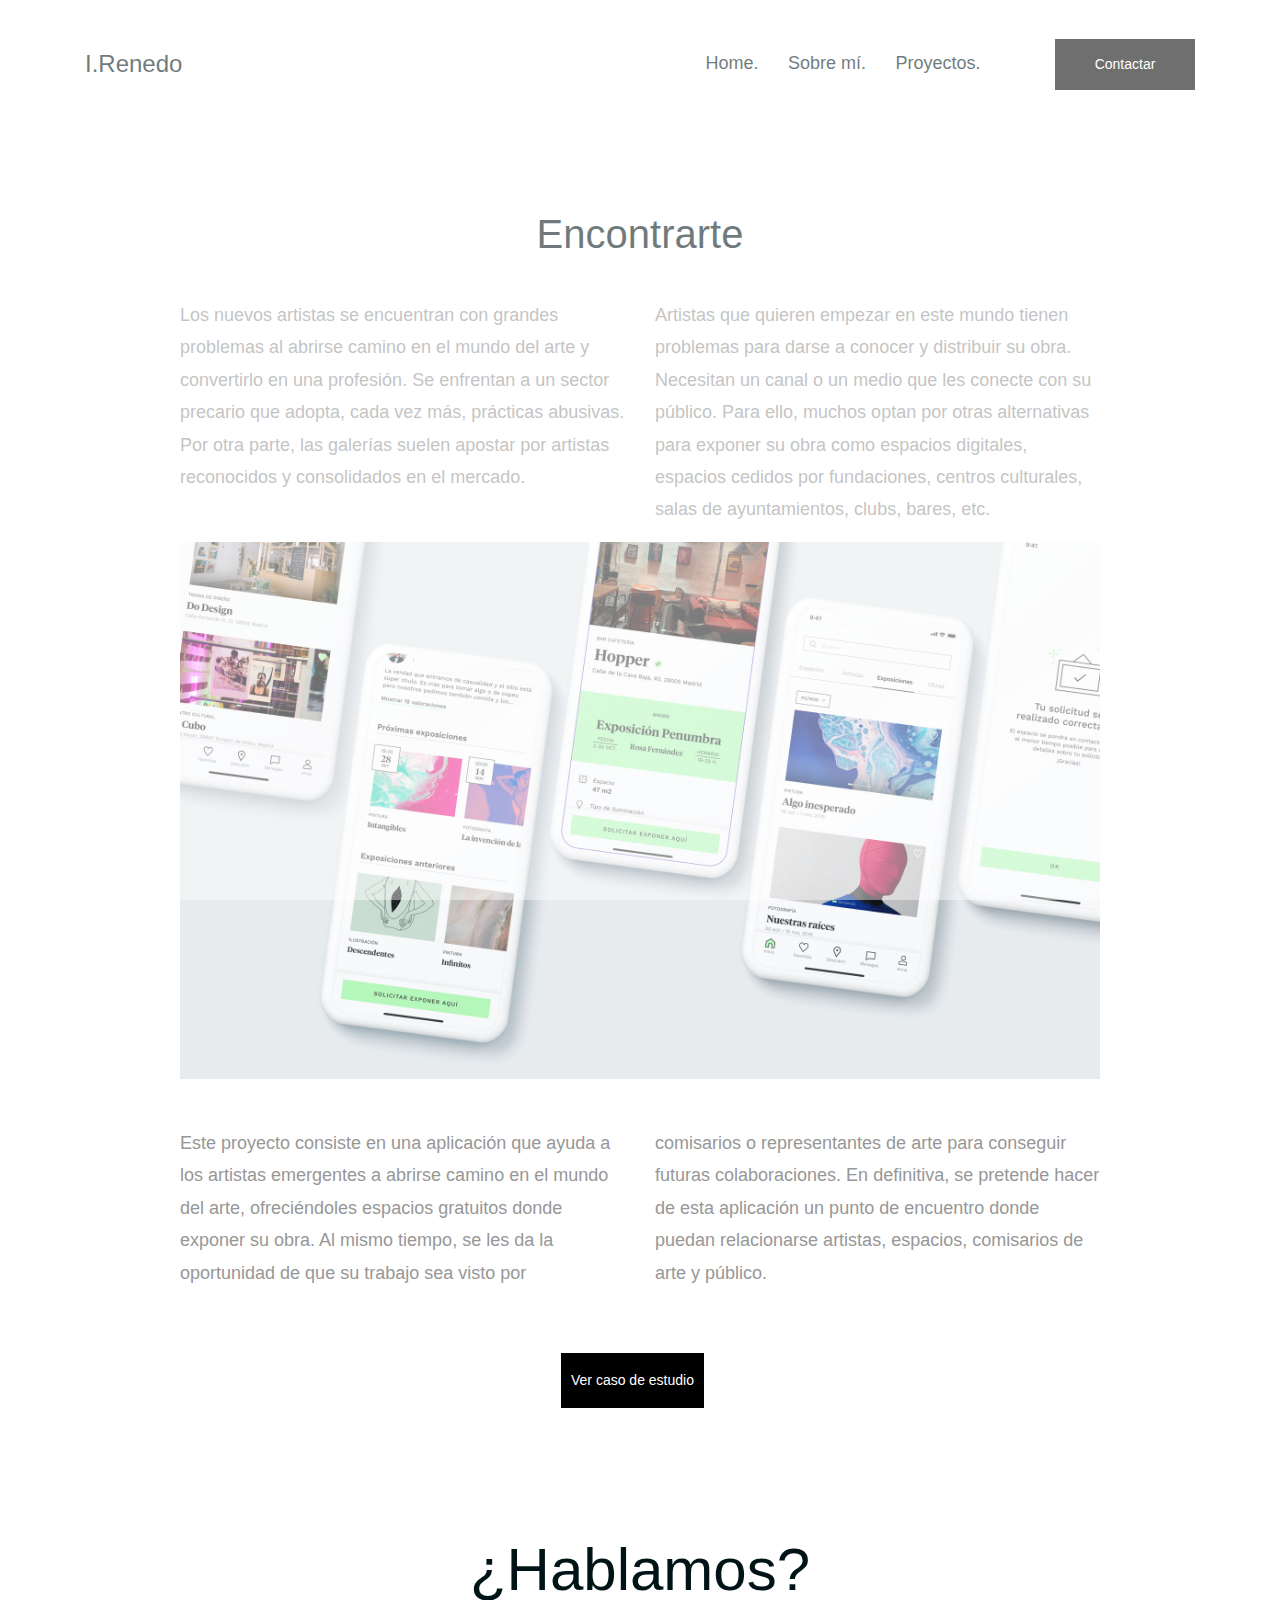
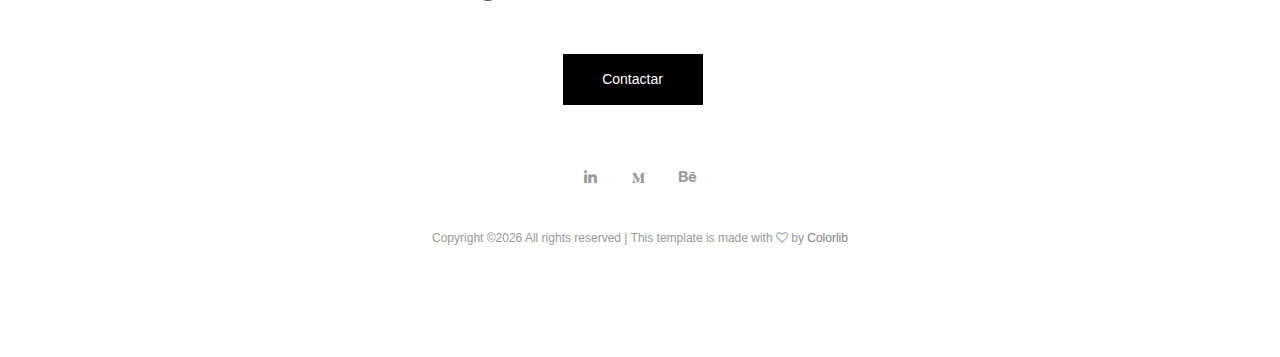
==== proyecto3.html @ 371dfecd "version 2" ====
<!DOCTYPE html>
<html lang="en">
<head>
	<title>Irene Renedo - Portfolio</title>
	<meta charset="UTF-8">
	<meta name="description" content="Riddle - Portfolio Template">
	<meta name="keywords" content="portfolio, riddle, onepage, creative, html">
	<meta name="viewport" content="width=device-width, initial-scale=1.0">
	<!-- Favicon -->   
	<link href="./img/irene-favicon.png" rel="shortcut icon"/>

	<!-- Google Fonts -->
	<link href="https://fonts.googleapis.com/css?family=Josefin+Sans:400,400i,600,600i,700" rel="stylesheet">

	<!-- Stylesheets -->
	<link rel="stylesheet" href="css/bootstrap.min.css"/>
	<link rel="stylesheet" href="css/font-awesome.min.css"/>
	<link rel="stylesheet" href="css/magnific-popup.css"/>
	<link rel="stylesheet" href="css/style.css"/>


	<!--[if lt IE 9]>
	  <script src="https://oss.maxcdn.com/html5shiv/3.7.2/html5shiv.min.js"></script>
	  <script src="https://oss.maxcdn.com/respond/1.4.2/respond.min.js"></script>
	<![endif]-->

</head>
<body>
	<!-- Page Preloder -->
	<div id="preloder">
		<div class="loader"></div>
	</div>

	<!-- header section start -->
	<header class="header-section">
		<div class="container">
			<div class="row">
				<div class="col-lg-4 col-md-3">
					<div class="logo">
						<h2 class="site-logo">I.Renedo</h2>
					</div>
				</div>
				<div class="col-lg-8 col-md-9">
					<nav class="main-menu">
						<ul>
							<li><a href="index.html">Home.</a></li>
							<li><a href="sobremi.html">Sobre mí.</a></li>
							<li><a href="index.html#proyectos">Proyectos.</a></li>
							<a href="mailto:irenedogomez@gmail.com" class="site-btn header-btn">Contactar</a>
						</ul>
					</nav>
				</div>
			</div>
		</div>
		<div class="nav-switch">
			<i class="fa fa-bars"></i>
		</div>
	</header>
    <!-- header section end -->
	
	<div class="titleproyecto">
			
				<h1>Encontrarte</h1>
				<p></p>
			
		</section>



    <section class="portfolio">
        <div class="container" data-aos="fade-up">
          <div class="row justify-content-center">
            <div class="col-md-10">
              <div class="row work-detail">
                <div class="col-md-4 ">
                  <span class=caption></span>
                  <strong></strong>
                </div>
                <div class="col-md-4">
                  <span class=caption></span>
                  <strong></strong>
                </div>
                <div class="col-md-4">
                  <span class=caption></span>
                  <strong></strong>
                </div>
              </div>
              
              <div class="row">
                <div class="col-md-6">
              <p class="mb-5">Los nuevos artistas se encuentran con grandes problemas al abrirse camino en el mundo del arte y convertirlo en una profesión. Se enfrentan a un sector precario que adopta, cada vez más, prácticas abusivas. Por otra parte, las galerías suelen apostar por artistas reconocidos y consolidados en el mercado.</p>
                </div>
                <div class="col-md-6">
                  <p>Artistas que quieren empezar en este mundo tienen problemas para darse a conocer y distribuir su obra. Necesitan un canal o un medio que les conecte con su público. Para ello, muchos optan por otras alternativas para exponer su obra como espacios digitales, espacios cedidos por fundaciones, centros culturales, salas de ayuntamientos, clubs, bares, etc.</p>
                </div>
              </div>
  
  
              <p class="text-center mb-5"><img src="./img/Encontrarte_interior.jpg" alt="imagen proyecto Irene Renedo" class="img-fluid"></p>
  
              <div class="row mb-5">
                <div class="col-md-6">
                  <p>Este proyecto consiste en una aplicación que ayuda a los artistas emergentes a abrirse camino en el mundo del arte, ofreciéndoles espacios gratuitos donde exponer su obra. Al mismo tiempo, se les da la oportunidad de que su trabajo sea visto por</p>
                </div>
                <div class="col-md-6">
                  <p>comisarios o representantes de arte para conseguir futuras colaboraciones. En definitiva, se pretende hacer de esta aplicación un punto de encuentro donde puedan relacionarse artistas, espacios, comisarios de arte y público.</p>
                </div>
              </div>
              
  
              <!-- <p class="text-center mb-5"><img src="images/img_1_large.jpg" alt="Image placeholder" class="img-fluid"></p>-->
			  
              <p class="text-center"><a href="https://medium.com/@irenedogomez/dont-read-this-o-c%C3%B3mo-salir-de-la-monoton%C3%ADa-89476a859c43" target="_blank" class="site-btn">Ver caso de estudio</a></p>
            </div>
  
  
            
          </div>
  
        </div>
      </section>




  <!-- footer section start -->
	<footer class="footer-section text-center">
		<div class="container">
			<h2 class="section-title mb-5">¿Hablamos?</h2>
			<a href="mailto:irenedogomez@gmail.com" class="site-btn">Contactar</a>
			<div class="social-links">
				<a href="https://www.linkedin.com/in/irene-renedo" target="_blank"><span class="fa fa-linkedin"></span></a>
				<a href="https://medium.com/@irenedogomez" target="_blank"><img src= "./img/medium.png" width="13px"></a>
				<a href="https://www.behance.net/irenedogomce1c" target="_blank"><span class="fa fa-behance"></span></a>
			</div>
			<div class="copyright"><!-- Link back to Colorlib can't be removed. Template is licensed under CC BY 3.0. -->
Copyright &copy;<script>document.write(new Date().getFullYear());</script> All rights reserved | This template is made with <i class="fa fa-heart-o" aria-hidden="true"></i> by <a href="https://colorlib.com" target="_blank">Colorlib</a>
<!-- Link back to Colorlib can't be removed. Template is licensed under CC BY 3.0. -->
</div>
		</div>
	</footer>
	<!-- footer section end -->



	<!--====== Javascripts & Jquery ======-->
	<script src="js/jquery-2.1.4.min.js"></script>
	<script src="js/bootstrap.min.js"></script>
	<script src="js/mixitup.min.js"></script>
	<script src="js/magnific-popup.min.js"></script>
	<script src="js/main.js"></script>
</body>
</html>
---- css/style.css ----
/* =================================
------------------------------------
  Riddle - Portfolio
  Version: 1.0
 ------------------------------------ 
 ====================================*/

/*----------------------------------------*/
/* Template default CSS
/*----------------------------------------*/
@font-face {
  font-family: "Graphit";
  src: url("fonts/Graphit-Regular.otf")
}


h1,
h2,
h3,
h4,
h5,
h6 {
  color: #001418;
  margin: 0;
  font-weight: 400;
  font-family: 'Graphit', sans-serif;
}

p {
  font-size: 18px;
  color: #979797;
  line-height: 1.8;
  
}

.gallery-p {
  color: #000;
  font-size: 20px;
  margin-top: 20px;
  margin-bottom: 0px;
  margin-left: 30px;
  
}

.gallery-p2 {
  color: #000;
  font-size: 12px;
  margin-top: 0px;
  margin-left: 30px;
  
}

img {
  max-width: 100%;
}

input:focus,
select:focus,
button:focus,
textarea:focus {
  outline: none;
}

a {
  color: grey;
  text-decoration: none;
  cursor: pointer;
}

a:hover,
a:focus {

  color: grey;
  text-decoration: underline;
  outline: none;
}


ul,
ol {
  padding: 0;
  margin: 0;
}

h1 {text-align: center; margin-bottom: 40px;}


.titleproyecto {margin-top: 100px;}


#wrapper {
  display: table;
  width:100%;
  height:100%;
}

#wrapper-inner {
  display: table-cell;
  vertical-align:middle;
  width:100%;
  height:100%;
}

#scroll-down {
    display: block;
    position: relative;
    padding-top: 79px;
  text-align:center;
}
.arrow-down {
    display: block;
    margin: 0 auto;
    width: 10px;
    height: 38px;
}
.arrow-down:after {
    content: '';
    display: block;
    margin: 0;
    padding: 0;
    width: 8px;
    height: 8px;
    border-top: 2px solid #000000;
    border-right: 2px solid #000000;
    behavior: url(-ms-transform.htc);
    -moz-transform: rotate(135deg);
    -webkit-transform: rotate(135deg);
    -o-transform: rotate(135deg);
    -ms-transform: rotate(135deg);
    transform: rotate(135deg);
}
#scroll-title {
    display: block;
    text-transform: uppercase;
    color: #000000;
  font-family: Graphit, sans-serif, Arial;
  font-size:14px;
  font-weight:bold;
  letter-spacing:.1em;
}
#scroll-down::before {
    -webkit-animation: elasticus 1.4s cubic-bezier(1, 0, 0, 1) infinite;
    /* Safari 4+ */
    
    -moz-animation: elasticus 1.4s cubic-bezier(1, 0, 0, 1) infinite;
    /* Fx 5+ */
    
    -o-animation: elasticus 1.4s cubic-bezier(1, 0, 0, 1) infinite;
    /* Opera 12+ */
    
    animation: elasticus 1.4s cubic-bezier(1, 0, 0, 1) infinite;
    /* IE 10+, Fx 29+ */
    
    position: absolute;
    top: 0px;
    left: 50%;
    margin-left: -2px;
    width: 2px;
    height: 88px;
    background: #000000;
    content: ' ';

}
@-webkit-keyframes elasticus {
    0% {
        -webkit-transform-origin: 0% 0%;
        -ms-transform-origin: 0% 0%;
        -moz-transform-origin: 0% 0%;
        -o-transform-origin: 0% 0%;
        transform-origin: 0% 0%;
        -webkit-transform: scale(1, 0);
        -ms-transform: scale(1, 0);
        -moz-transform: scale(1, 0);
        -o-transform: scale(1, 0);
        transform: scale(1, 0);
    }
    50% {
        -webkit-transform-origin: 0% 0%;
        -ms-transform-origin: 0% 0%;
        -moz-transform-origin: 0% 0%;
        -o-transform-origin: 0% 0%;
        transform-origin: 0% 0%;
        -webkit-transform: scale(1, 1);
        -ms-transform: scale(1, 1);
        -moz-transform: scale(1, 1);
        -o-transform: scale(1, 1);
        transform: scale(1, 1);
    }
    50.1% {
        -webkit-transform-origin: 0% 100%;
        -ms-transform-origin: 0% 100%;
        -moz-transform-origin: 0% 100%;
        -o-transform-origin: 0% 100%;
        transform-origin: 0% 100%;
        -webkit-transform: scale(1, 1);
        -ms-transform: scale(1, 1);
        -moz-transform: scale(1, 1);
        -o-transform: scale(1, 1);
        transform: scale(1, 1);
    }
    100% {
        -webkit-transform-origin: 0% 100%;
        -ms-transform-origin: 0% 100%;
        -moz-transform-origin: 0% 100%;
        -o-transform-origin: 0% 100%;
        transform-origin: 0% 100%;
        -webkit-transform: scale(1, 0);
        -ms-transform: scale(1, 0);
        -moz-transform: scale(1, 0);
        -o-transform: scale(1, 0);
        transform: scale(1, 0);
    }
}
@-moz-keyframes elasticus {
    0% {
        -webkit-transform-origin: 0% 0%;
        -ms-transform-origin: 0% 0%;
        -moz-transform-origin: 0% 0%;
        -o-transform-origin: 0% 0%;
        transform-origin: 0% 0%;
        -webkit-transform: scale(1, 0);
        -ms-transform: scale(1, 0);
        -moz-transform: scale(1, 0);
        -o-transform: scale(1, 0);
        transform: scale(1, 0);
    }
    50% {
        -webkit-transform-origin: 0% 0%;
        -ms-transform-origin: 0% 0%;
        -moz-transform-origin: 0% 0%;
        -o-transform-origin: 0% 0%;
        transform-origin: 0% 0%;
        -webkit-transform: scale(1, 1);
        -ms-transform: scale(1, 1);
        -moz-transform: scale(1, 1);
        -o-transform: scale(1, 1);
        transform: scale(1, 1);
    }
    50.1% {
        -webkit-transform-origin: 0% 100%;
        -ms-transform-origin: 0% 100%;
        -moz-transform-origin: 0% 100%;
        -o-transform-origin: 0% 100%;
        transform-origin: 0% 100%;
        -webkit-transform: scale(1, 1);
        -ms-transform: scale(1, 1);
        -moz-transform: scale(1, 1);
        -o-transform: scale(1, 1);
        transform: scale(1, 1);
    }
    100% {
        -webkit-transform-origin: 0% 100%;
        -ms-transform-origin: 0% 100%;
        -moz-transform-origin: 0% 100%;
        -o-transform-origin: 0% 100%;
        transform-origin: 0% 100%;
        -webkit-transform: scale(1, 0);
        -ms-transform: scale(1, 0);
        -moz-transform: scale(1, 0);
        -o-transform: scale(1, 0);
        transform: scale(1, 0);
    }
}
@-o-keyframes elasticus {
    0% {
        -webkit-transform-origin: 0% 0%;
        -ms-transform-origin: 0% 0%;
        -moz-transform-origin: 0% 0%;
        -o-transform-origin: 0% 0%;
        transform-origin: 0% 0%;
        -webkit-transform: scale(1, 0);
        -ms-transform: scale(1, 0);
        -moz-transform: scale(1, 0);
        -o-transform: scale(1, 0);
        transform: scale(1, 0);
    }
    50% {
        -webkit-transform-origin: 0% 0%;
        -ms-transform-origin: 0% 0%;
        -moz-transform-origin: 0% 0%;
        -o-transform-origin: 0% 0%;
        transform-origin: 0% 0%;
        -webkit-transform: scale(1, 1);
        -ms-transform: scale(1, 1);
        -moz-transform: scale(1, 1);
        -o-transform: scale(1, 1);
        transform: scale(1, 1);
    }
    50.1% {
        -webkit-transform-origin: 0% 100%;
        -ms-transform-origin: 0% 100%;
        -moz-transform-origin: 0% 100%;
        -o-transform-origin: 0% 100%;
        transform-origin: 0% 100%;
        -webkit-transform: scale(1, 1);
        -ms-transform: scale(1, 1);
        -moz-transform: scale(1, 1);
        -o-transform: scale(1, 1);
        transform: scale(1, 1);
    }
    100% {
        -webkit-transform-origin: 0% 100%;
        -ms-transform-origin: 0% 100%;
        -moz-transform-origin: 0% 100%;
        -o-transform-origin: 0% 100%;
        transform-origin: 0% 100%;
        -webkit-transform: scale(1, 0);
        -ms-transform: scale(1, 0);
        -moz-transform: scale(1, 0);
        -o-transform: scale(1, 0);
        transform: scale(1, 0);
    }
}
@keyframes elasticus {
    0% {
        -webkit-transform-origin: 0% 0%;
        -ms-transform-origin: 0% 0%;
        -moz-transform-origin: 0% 0%;
        -o-transform-origin: 0% 0%;
        transform-origin: 0% 0%;
        -webkit-transform: scale(1, 0);
        -ms-transform: scale(1, 0);
        -moz-transform: scale(1, 0);
        -o-transform: scale(1, 0);
        transform: scale(1, 0);
    }
    50% {
        -webkit-transform-origin: 0% 0%;
        -ms-transform-origin: 0% 0%;
        -moz-transform-origin: 0% 0%;
        -o-transform-origin: 0% 0%;
        transform-origin: 0% 0%;
        -webkit-transform: scale(1, 1);
        -ms-transform: scale(1, 1);
        -moz-transform: scale(1, 1);
        -o-transform: scale(1, 1);
        transform: scale(1, 1);
    }
    50.1% {
        -webkit-transform-origin: 0% 100%;
        -ms-transform-origin: 0% 100%;
        -moz-transform-origin: 0% 100%;
        -o-transform-origin: 0% 100%;
        transform-origin: 0% 100%;
        -webkit-transform: scale(1, 1);
        -ms-transform: scale(1, 1);
        -moz-transform: scale(1, 1);
        -o-transform: scale(1, 1);
        transform: scale(1, 1);
    }
    100% {
        -webkit-transform-origin: 0% 100%;
        -ms-transform-origin: 0% 100%;
        -moz-transform-origin: 0% 100%;
        -o-transform-origin: 0% 100%;
        transform-origin: 0% 100%;
        -webkit-transform: scale(1, 0);
        -ms-transform: scale(1, 0);
        -moz-transform: scale(1, 0);
        -o-transform: scale(1, 0);
        transform: scale(1, 0);
    }
}



/*// codepen profile logo
#paschka {
  display: block;
  color:white;
  font-family:helvetica neue, helvetica, arial;
  font-size:32px;
  text-decoration: none;
  position: fixed;
  bottom:0px;
  right:0px;
  padding:0px;
  transition: all .1s ease;
  background:#000;
  height:40px;
  line-height:30px;
  vertical-align:middle;
  width:40px;
  text-align:center;
  border-radius: 5%;
  bottom:20px;
  right:20px;
  
  &:hover {
    background-color:#232323;
    transition:all .1s ease;
    color:#f0f0f0;
  }
}



/*------------------------
  Helper css
--------------------------*/
.body-pad {
  padding: 0 40px;
}

.spad {
  padding: 100px 0;
}

.pt100 {
  padding-top: 100px;
}

.set-bg {
  background-repeat: no-repeat;
  background-size: cover;
}

.section-title {
  font-size: 60px;
  margin-bottom: 40px;
}

.section-title span {
  color: #979797;
}

/*------------------------
  Common Elements
--------------------------*/
.element {
  margin-bottom: 100px;
}

.element:last-child {
  margin-bottom: 0;
}

/*=== Preloder ===*/
#preloder {
  position: fixed;
  width: 100%;
  height: 100%;
  top: 0;
  left: 0;
  z-index: 999999;
  background: #fff;
}

.loader {
  width: 30px;
  height: 30px;
  border: 3px solid #000;
  position: absolute;
  top: 50%;
  left: 50%;
  margin-top: -13px;
  margin-left: -13px;
  border-radius: 60px;
  border-left-color: transparent;
  animation: loader 0.8s linear infinite;
  -webkit-animation: loader 0.8s linear infinite;
}

@keyframes loader {
  0% {
    -webkit-transform: rotate(0deg);
            transform: rotate(0deg);
  }
  50% {
    -webkit-transform: rotate(180deg);
            transform: rotate(180deg);
  }
  100% {
    -webkit-transform: rotate(360deg);
            transform: rotate(360deg);
  }
}

@-webkit-keyframes loader {
  0% {
    -webkit-transform: rotate(0deg);
  }
  50% {
    -webkit-transform: rotate(180deg);
  }
  100% {
    -webkit-transform: rotate(360deg);
  }
}

/*=== Buttons ===*/
.site-btn {
  display: inline-block;
  font-size: 14px;
  min-width: 140px;
  text-align: center;
  padding: 15px 10px;
  position: relative;
  color: #fff;
  border: none;
  background-color: #000;
  margin-right: 15px;
  z-index: 1;
}


.site-btn-cv {
  
  background-color: white;
  color: black;
  border: 1px solid #000F;
  min-width: 140px;
  padding: 15px 20px;
  position: relative;
}





.site-btn.btn-fade {
  background-color: #979797;
}

.site-btn.btn-line {
  background: none;
  border: 2px solid #000;
  color: #000;
  padding: 13px 10px;
}

.site-btn.btn-line:hover {
  color: #000;
}

.site-btn.btn-line-fade {
  background: none;
  border: 2px solid #979797;
  color: #979797;
  padding: 13px 10px;
}

.site-btn.btn-line-fade:hover {
  color: #979797;
}

.site-btn:hover {
  color: #fff;
}

/*===  Accordion  ===*/
.accordion-area .panel {
  margin-bottom: 30px;
}

.accordion-area .panel-header {
  background: #000;
  color: #fff;
  display: block;
  padding: 12px 50px;
  padding-left: 30px;
  font-size: 14px;
  font-weight: 600;
  position: relative;
  border: 2px solid #000;
  -webkit-transition: all 0.4s ease-out 0s;
  -o-transition: all 0.4s ease-out 0s;
  transition: all 0.4s ease-out 0s;
}

.accordion-area .panel-header.active {
  background: transparent;
  color: #000;
}

.accordion-area .panel-header.active .panel-link:after {
  content: "-";
  color: #000;
}

.accordion-area .panel-header.active .panel-link.collapsed:after {
  content: "+";
}

.accordion-area .panel-link {
  position: absolute;
  right: 0;
  top: 0;
  height: 100%;
  width: 50px;
  border: none;
  cursor: pointer;
  background: transparent;
}

.accordion-area .panel-body p {
  font-size: 14px;
  margin-bottom: 0;
  padding-top: 25px;
}

.accordion-area .panel-body {
  padding: 0 5px;
}

.accordion-area .panel-link:after {
  content: "+";
  position: absolute;
  left: 50%;
  font-size: 16px;
  font-weight: 700;
  top: 50%;
  color: #fff;
  line-height: 16px;
  margin-top: -8px;
  margin-left: -4px;
}

/*===  Tab  ===*/
.tab-element .nav-tabs {
  border-bottom: none;
  margin-bottom: 35px;
}

.tab-element .nav-tabs .nav-link {
  border: 2px solid #000;
  background: #000;
  border-radius: 0;
  margin-right: 10px;
  font-size: 14px;
  font-weight: 500;
  color: #222;
  padding: 15px 40px;
  min-width: 118px;
  font-size: 16px;
  color: #fff;
  margin-bottom: 10px;
}

.tab-element .nav-tabs .nav-item:last-child .nav-link {
  margin-right: 0;
}

.tab-element .nav-tabs .nav-link.active {
  background: transparent;
  color: #000;
}

.tab-element .tab-pane h4 {
  font-size: 18px;
  margin: 25px 0 20px;
}

.tab-element .tab-pane p {
  font-size: 14px;
}

.circle-progress {
  text-align: center;
  position: relative;
}

.circle-progress canvas {
  -webkit-transform: rotate(90deg);
  -ms-transform: rotate(90deg);
  transform: rotate(90deg);
}

.circle-progress .progress-info {
  position: absolute;
  width: 100%;
  top: 30%;
}

.circle-progress .progress-info h2 {
  font-size: 36px;
}

.circle-progress .progress-info p {
  color: #979797;
  font-size: 16px;
  line-height: normal;
}

/*===  Icon Box  ===*/
.icon-box {
  display: -webkit-box;
  display: -ms-flexbox;
  display: flex;
}

.icon-box .icon h2 {
  font-size: 60px;
}

.icon-box .icon-box-content {
  padding-left: 25px;
  padding-top: 10px;
}

.icon-box .icon-box-content h3 {
  font-size: 24px;
  margin-bottom: 25px;
}

/*------------------------
    Header Section
--------------------------*/
.header-section {
  padding-top: 30px;
  padding-bottom: 20px;
  position: relative;
  
}

.site-logo {
  font-size: 24px;
  padding-top: 20px;
}

.main-menu ul {
  float: right;
  list-style: none;

}

.main-menu ul li {
  display: inline;
}

.main-menu ul li a {
  display: inline-block;
  font-size: 18px;
  color: #001418;
  margin-left: 15px;
  margin-right: 10px;
  padding: 20px 0 5px;
  
}

.main-menu ul li:nth-child(3) {
  margin-right: 60px;
  
}

.main-menu ul a {
  float: none;
}

.header-btn {
  float: right;
  margin-right: 0;
}

.nav-switch {
  display: none;
}

/*------------------------
    Intro Section
--------------------------*/
.intro-section {
  padding: 110px 0;
  height: calc(100vh - 55px);
}



/*.col-lg-6 {margin-top: 90px;}

.col-lg-5 {margin-top: 60px;}

/*------------------------
    Portfolio Section
--------------------------*/
.portfolio-section {
  overflow: hidden;
}

.portfolio-filter {
  list-style: none;
  padding-bottom: 100px;
}

.portfolio-filter li {
  font-size: 16px;
  display: inline-block;
  margin-right: 30px;
  padding-bottom: 10px;
  color: #979797;
  cursor: pointer;
}

.portfolio-filter li.mixitup-control-active {
  color: #001418;
}

.portfolios-area .gallery-block {
  padding: 0;
}

.gallery-block {
  position: relative;
}

.portfolio-item {
  display: block;
  width: 100%;
  height: 600px;
  background-position: center center;
  position: relative;
  margin-bottom: 30px;
}

.portfolio-item .pi-inner {
  position: absolute;
  width: 100%;
  height: 100%;
  left: 0;
  top: 0;
  background: transparent;
  -webkit-transition: all 0.4s ease 0s;
  -o-transition: all 0.4s ease 0s;
  transition: all 0.4s ease 0s;
}

.pi-inner:hover .gallery-p{
  color: white;
}

.pi-inner:hover .gallery-p2{
  color: white;
}

.portfolio-item .pi-inner h2 {
  opacity: 0;
  font-size: 30px;
  font-weight: 400;
  position: absolute;
  left: 50px;
  bottom: 50px;
  color: #fff;
  letter-spacing: 10px;
  -webkit-transition: all 0.3s ease 0s;
  -o-transition: all 0.3s ease 0s;
  transition: all 0.3s ease 0s;
}

.portfolio-item:hover .pi-inner {
  background: rgba(0, 20, 24, 0.8);
}

.portfolio-item:hover .pi-inner h2 {
  opacity: 1;
  letter-spacing: 0;
}

.portfolio-meta {
  padding-bottom: 45px;
}

.portfolio-meta h2 {
  font-size: 24px;
}

.portfolio-meta p {
  font-size: 14px;
  color: #a6a6a6;
  margin-bottom: 0;
}

.portfolio-intro {
  display: block;
}

.img-popup-warp .mfp-content {
  opacity: 0;
  -webkit-transform: scale(0.8);
  -ms-transform: scale(0.8);
  transform: scale(0.8);
  -webkit-transition: all 0.4s;
  -o-transition: all 0.4s;
  transition: all 0.4s;
}

.img-popup-warp.mfp-ready .mfp-content {
  opacity: 1;
  -webkit-transform: scale(1);
  -ms-transform: scale(1);
  transform: scale(1);
}

.description {
  display: flex;
  flex-direction: row;
}

.description2 {
  display: flex;
  flex-direction: row;
  margin-left: 20px;
  margin-right: 20px;
}


/*------------------------
    Footer Section
--------------------------*/
.footer-section {
  padding: 110px 0;
}

.footer-section .copyright {
  font-size: 12px;
  color: #979797;
}

.social-links {
  margin-top: 60px;
  margin-bottom: 40px;
}

.social-links a {
  color: #979797;
  font-size: 15px;
  margin-right: 30px;
}

.social-links a:last-child {
  margin-right: 0;
}

/*------------------------
    About Page
--------------------------*/
.pic-frame {
  position: relative;
  padding-left: 25px;
  padding-bottom: 25px;
  display: inline-block;
}

.pic-frame:after {
  position: absolute;
  content: "";
  width: calc(100% - 25px);
  height: calc(100% - 25px);
  bottom: 0;
  left: 0;
  border: 2px solid #000;
  z-index: 1;
}

.milestone {
  margin-top: 15px;
}

.milestone h2 {
  font-size: 60px;
}

.milestone h2 span {
  font-size: 18px;
  color: #979797;
}



/*------------------------
    Blog Page
--------------------------*/
.blog-item {
  margin-bottom: 70px;
}

.blog-item .read-more {
  color: #000;
  position: relative;
  display: inline-block;
  padding-bottom: 5px;
  line-height: 18px;
  font-size: 18px;
}

.blog-item .read-more:after {
  position: absolute;
  content: '';
  width: 100%;
  height: 2px;
  bottom: 0;
  left: 0;
  background: #000;
}

.thumb {
  margin-bottom: 30px;
}

.blog-content h2 {
  font-size: 24px;
  margin-bottom: 15px;
}

.blog-content .blog-meta {
  font-size: 13px;
  color: #979797;
  margin-bottom: 30px;
}

.blog-content p {
  margin-bottom: 30px;
}

/*------------------------
    Contact Page
--------------------------*/
.contect-tect {
  text-align: center;
  margin-bottom: 70px;
}

.contect-tect h2 {
  font-size: 24px;
  margin-bottom: 30px;
}

.contect-tect p {
  font-size: 17px;
}

.contact-form {
  display: block;
  width: 100%;
}

.contact-form input {
  padding-left: 25px;
  height: 60px;
  width: 100%;
  border: none;
  border-bottom: 2px solid #000;
  margin-bottom: 30px;
  font-size: 12px;
}

.contact-form textarea {
  padding-left: 25px;
  height: 200px;
  width: 100%;
  border: none;
  border-bottom: 2px solid #000;
  margin-bottom: 30px;
  font-size: 12px;
}

.contact-form ::-webkit-input-placeholder {
  font-style: italic;
}

.contact-form :-ms-input-placeholder {
  font-style: italic;
}

.contact-form ::-ms-input-placeholder {
  font-style: italic;
}

.contact-form ::placeholder {
  font-style: italic;
}

.responsiveSizeSmall {
  display: none;
}

/* ===========================
  Responsive
==============================*/
@media only screen and (max-width: 1448px) {
  .home-2.container {
    width: auto;

    

  }


}

/* Medium screen : 992px. */
@media only screen and (min-width: 992px) and (max-width: 1199px) {
  .portfolio-item {
    height: 450px;
  }

}

/* Tablet :768px. */
@media only screen and (min-width: 768px) and (max-width: 991px) {
  .body-pad {
    padding: 0 30px;
  }
  .portfolio-item {
    height: 350px;
  }

  #wrapper {display: none;}

}





/* Large Mobile :480px. */
@media only screen and (max-width: 767px) {
  .body-pad {
    padding: 0 15px;
  }
  .main-menu {
    position: absolute;
    background: #efefef;
    width: 100%;
    z-index: 999;
    left: 0;
    top: 30px;
    padding-top: 15px;
    display: none;
  }
  .main-menu ul li a {
    padding: 10px 15px;
    border-bottom: 1px solid #ddd;
    display: block;
  }
  .main-menu ul li {
    display: block;
  }
  .main-menu ul li:last-child a {
    border-bottom: none;
  }
  .home-2 {
    text-align: left;
  }
  .home-2 .main-menu {
    top: 99px;
  }
  .nav-switch {
    position: absolute;
    right: 25px;
    font-size: 30px;
    color: #333;
    top: 35px;
    display: block;
  }
  .header-btn {
    display: none;
  }
  .section-title {
    font-size: 45px;
  }
  .portfolio-filter {
    text-align: center;
  }

  #wrapper {display: none;}

}

/* small Mobile :320px. */
@media only screen and (max-width: 479px) {
  
  #wrapper {display: none;}


  .responsiveSizeLarge {
    display: none;
  }

  .responsiveSizeSmall {
    display: initial;
  }
  .section-title {
    font-size: 30px;
  }
}
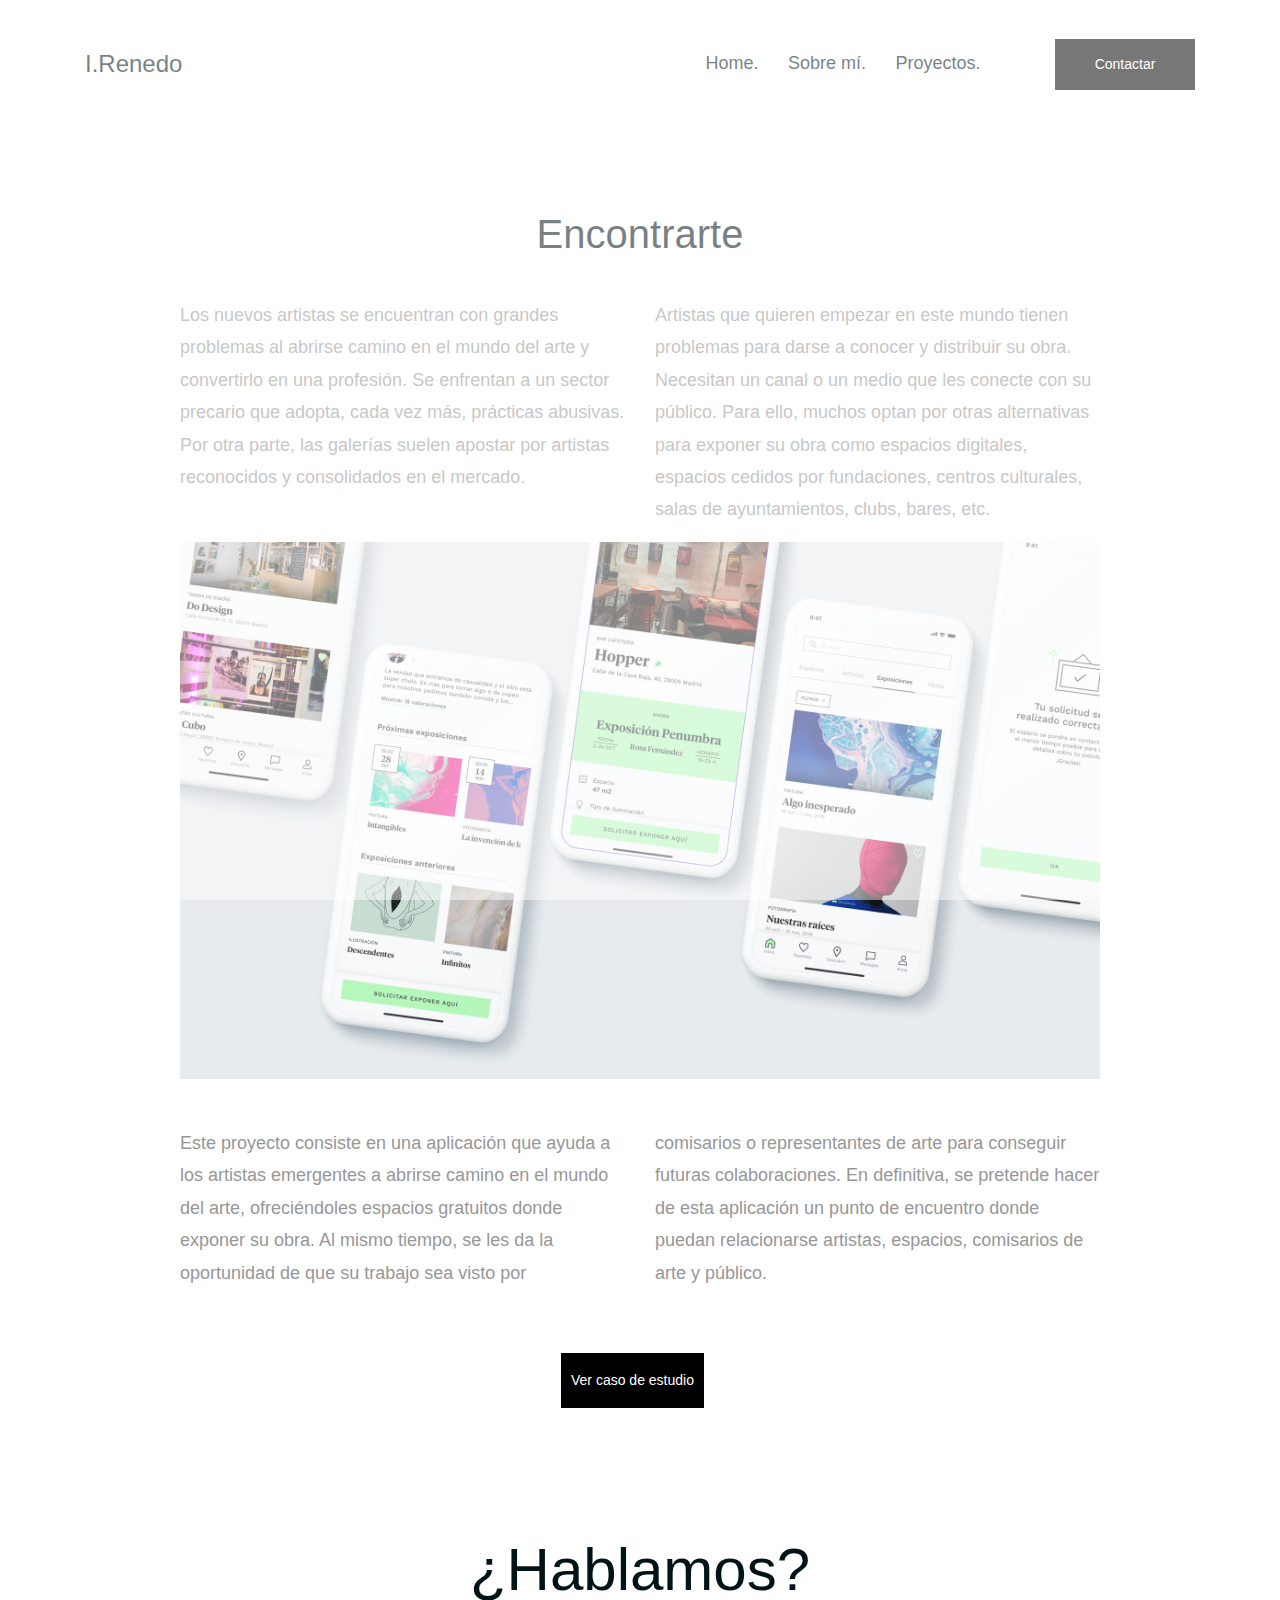
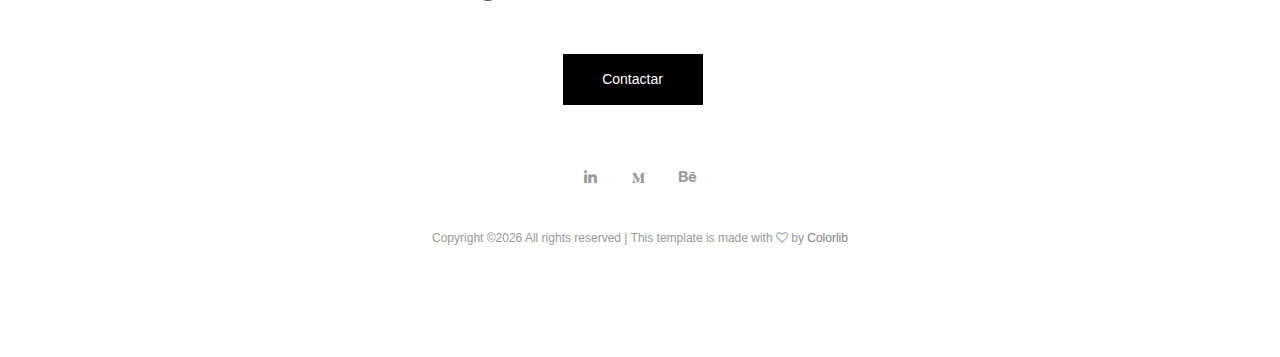
==== commit 9517d7bd: "version 5" ====
--- a/proyecto3.html
+++ b/proyecto3.html
@@ -110,7 +110,7 @@
   
               <!-- <p class="text-center mb-5"><img src="images/img_1_large.jpg" alt="Image placeholder" class="img-fluid"></p>-->
 			  
-              <p class="text-center"><a href="https://medium.com/@irenedogomez/dont-read-this-o-c%C3%B3mo-salir-de-la-monoton%C3%ADa-89476a859c43" target="_blank" class="site-btn">Ver caso de estudio</a></p>
+              <p class="text-center"><a href="https://medium.com/@irenedogomez/encontrarte-873377fd7a96" target="_blank" class="site-btn">Ver caso de estudio</a></p>
             </div>
   
   
